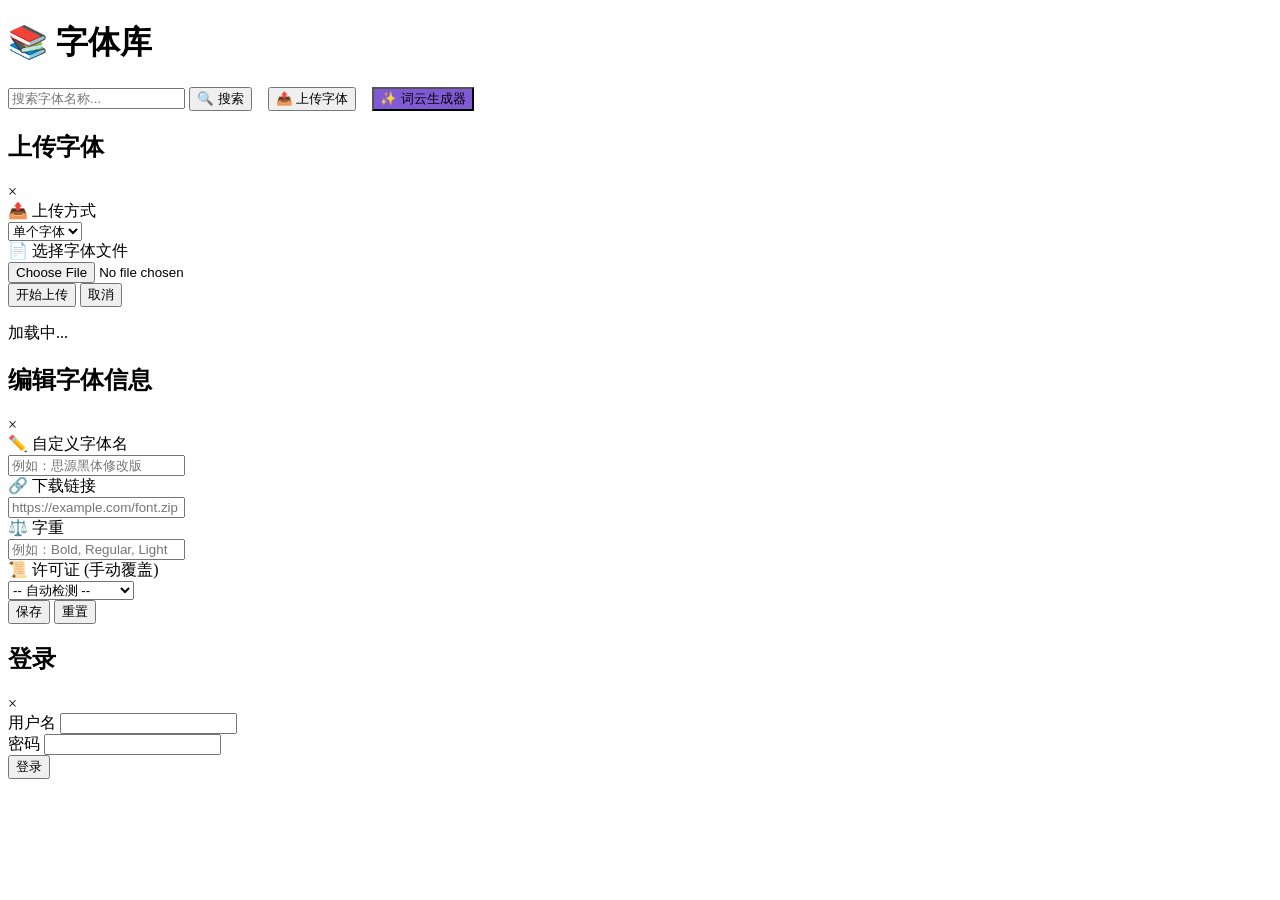
==== web/templates/index.html @ f1d433ff "v0.1" ====
<!DOCTYPE html>
<html lang="zh-CN">
<head>
    <meta charset="UTF-8">
    <meta name="viewport" content="width=device-width, initial-scale=1.0">
    <title>字体库 - 卡片展示</title>
    <link rel="stylesheet" href="/static/fontawesome/css/all.min.css">
    <link rel="stylesheet" href="/static/style.css">
</head>
<body>
    <div class="container">
        <header>
            <h1>📚 字体库</h1>
            <div style="display: flex; gap: 1rem;">
                <div class="search-bar">
                    <input type="text" id="searchInput" placeholder="搜索字体名称...">
                    <button id="searchBtn">🔍 搜索</button>
                </div>
                <button id="uploadBtn" class="upload-btn">📤 上传字体</button>
                <button id="wordcloudBtn" class="upload-btn" style="background: #805ad5;">✨ 词云生成器</button>
            </div>
        </header>

        <!-- 模态框 -->
        <div id="uploadModal" class="modal">
            <div class="modal-content">
                <div class="modal-header">
                    <h2>上传字体</h2>
                    <span class="close">&times;</span>
                </div>
                <form id="uploadForm" enctype="multipart/form-data">
                    <div class="form-block">
                        <div class="fieldset-wrapper">
                            <div class="fieldset-label">📤 上传方式</div>
                            <select id="uploadType" class="upload-select">
                                <option value="single">单个字体</option>
                                <option value="batch">批量上传</option>
                            </select>
                        </div>
                    </div>
                    <div id="singleUploadArea" class="form-block">
                        <div class="fieldset-wrapper">
                            <div class="fieldset-label">📄 选择字体文件</div>
                            <input type="file" id="singleFile" accept=".ttf,.otf,.ttc,.otc" class="file-input">
                        </div>
                    </div>
                    <div id="batchUploadArea" class="form-block" style="display: none;">
                        <div class="fieldset-wrapper">
                            <div class="fieldset-label">📁 选择多个字体文件</div>
                            <input type="file" id="batchFiles" multiple accept=".ttf,.otf,.ttc,.otc" class="file-input">
                            <div class="helper-text">批量上传将使用随机模式生成词云</div>
                        </div>
                    </div>
                    <div class="form-actions">
                        <button type="submit" class="submit-btn">开始上传</button>
                        <button type="button" class="cancel-btn" id="cancelUploadBtn">取消</button>
                    </div>
                    <div id="uploadResult" style="margin-top: 1rem; text-align: center;"></div>
                </form>
            </div>
        </div>

        <div class="card-grid" id="cardGrid">
            <div class="loading"><i class="fas fa-spinner fa-pulse"></i> 加载中...</div>
        </div>

        <div class="pagination" id="pagination"></div>
    </div>

    <!-- 编辑字体模态框 -->
    <div id="editFontModal" class="modal">
        <div class="modal-content">
            <div class="modal-header">
                <h2>编辑字体信息</h2>
                <span class="close-modal">&times;</span>
            </div>
            <form id="editFontForm">
                <input type="hidden" id="editFontName">
                <!-- 自定义字体名 -->
                <div class="form-block">
                    <div class="fieldset-wrapper">
                        <div class="fieldset-label">✏️ 自定义字体名</div>
                        <input type="text" id="customFontName" placeholder="例如：思源黑体修改版">
                    </div>
                </div>
                <!-- 下载链接 -->
                <div class="form-block">
                    <div class="fieldset-wrapper">
                        <div class="fieldset-label">🔗 下载链接</div>
                        <input type="url" id="customDownloadLink" placeholder="https://example.com/font.zip">
                    </div>
                </div>
                <!-- 字重 -->
                <div class="form-block">
                    <div class="fieldset-wrapper">
                        <div class="fieldset-label">⚖️ 字重</div>
                        <input type="text" id="customFontWeight" placeholder="例如：Bold, Regular, Light">
                    </div>
                </div>
                <!-- 许可证选择（新增） -->
                <div class="form-block">
                    <div class="fieldset-wrapper">
                        <div class="fieldset-label">📜 许可证 (手动覆盖)</div>
                        <select id="customLicenseSelect" class="license-select">
                            <option value="">-- 自动检测 --</option>
                            <option value="OFL">OFL</option>
                            <option value="GPL">GPL</option>
                            <option value="MIT">MIT</option>
                            <option value="Apache">Apache</option>
                            <option value="BSD">BSD</option>
                            <option value="Free">其他开源免费声明</option>
                            <option value="unknown">商用需授权</option>
                        </select>
                    </div>
                </div>
                <div class="form-actions">
                    <button type="submit" class="submit-btn">保存</button>
                    <button type="button" class="cancel-btn" id="resetEditBtn">重置</button>
                </div>
            </form>
        </div>
    </div>

    <!-- 登录模态框 -->
    <div id="loginModal" class="modal">
        <div class="modal-content" style="width: 350px;">
            <div class="modal-header">
                <h2>登录</h2>
                <span class="close-login">&times;</span>
            </div>
            <form id="loginForm">
                <div class="form-group">
                    <label>用户名</label>
                    <input type="text" id="loginUsername" required>
                </div>
                <div class="form-group">
                    <label>密码</label>
                    <input type="password" id="loginPassword" required>
                </div>
                <button type="submit" class="submit-btn">登录</button>
                <div id="loginError" style="color:red; margin-top:10px;"></div>
            </form>
        </div>
    </div>

    <script src="/static/script.js"></script>
</body>
</html>
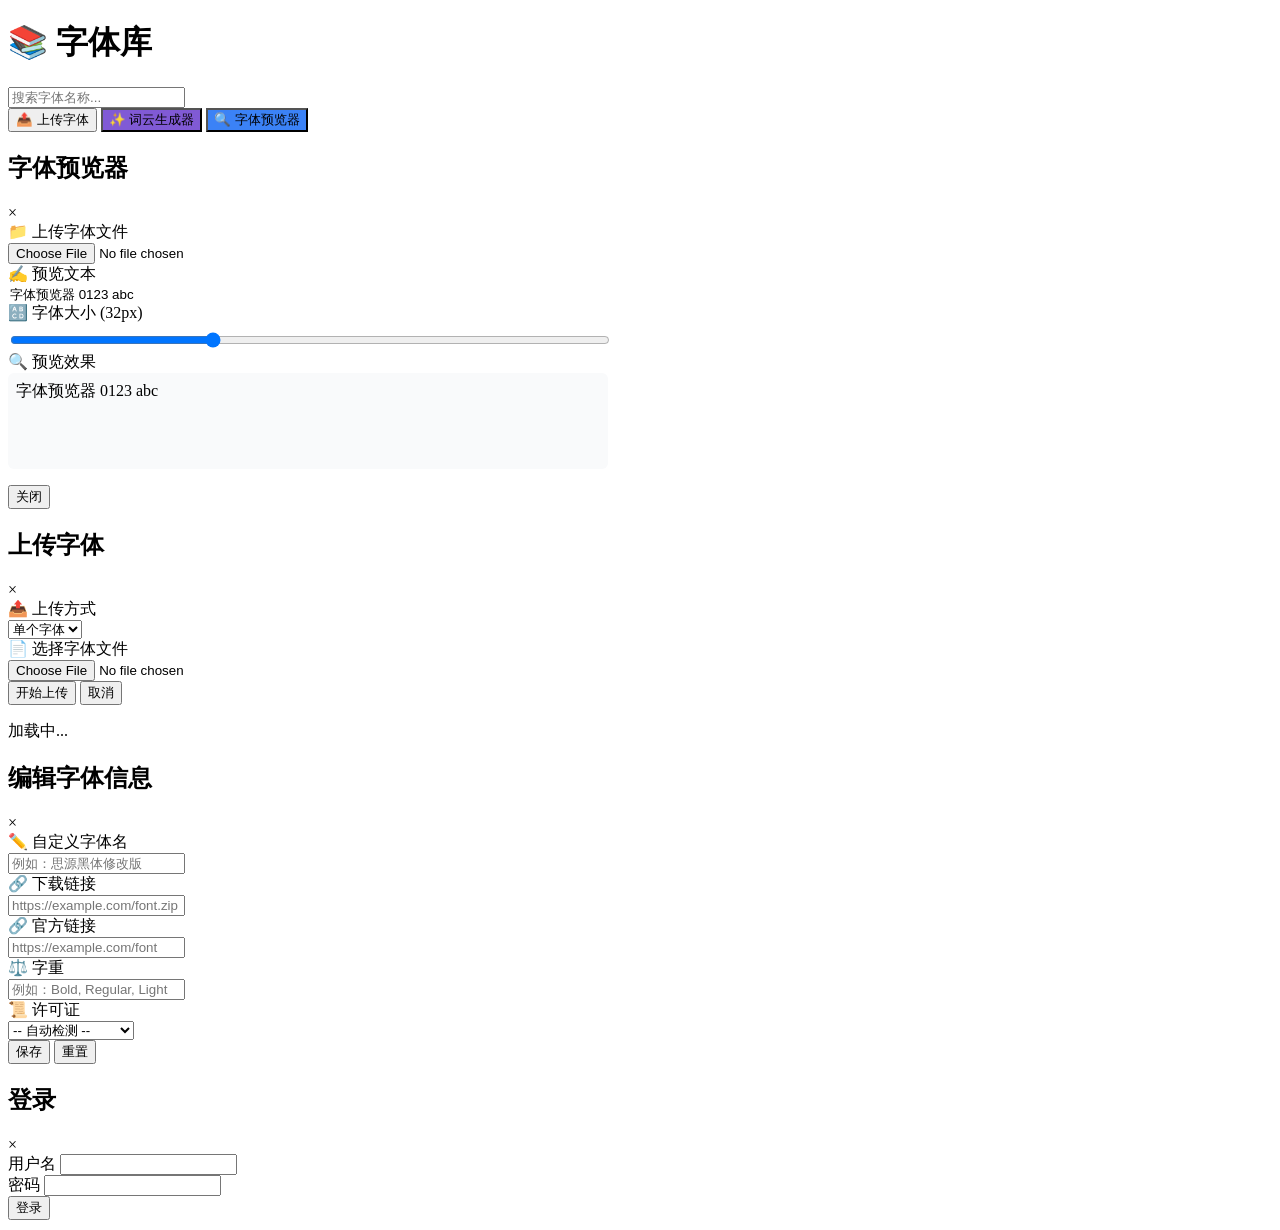
==== commit a3fe8538: "新增字体预览器功能和优化部分功能" ====
--- a/web/templates/index.html
+++ b/web/templates/index.html
@@ -8,19 +8,61 @@
     <link rel="stylesheet" href="/static/style.css">
 </head>
 <body>
-    <div class="container">
-        <header>
+    <div class="fixed-header">
+        <div class="header-inner">
             <h1>📚 字体库</h1>
-            <div style="display: flex; gap: 1rem;">
-                <div class="search-bar">
-                    <input type="text" id="searchInput" placeholder="搜索字体名称...">
-                    <button id="searchBtn">🔍 搜索</button>
-                </div>
+            <div class="search-wrapper">
+                <input type="text" id="searchInput" placeholder="搜索字体名称...">
+                <i class="fas fa-search" id="searchIcon"></i>
+            </div>
+            <div class="header-actions">
                 <button id="uploadBtn" class="upload-btn">📤 上传字体</button>
                 <button id="wordcloudBtn" class="upload-btn" style="background: #805ad5;">✨ 词云生成器</button>
+                <button id="fontPreviewBtn" class="upload-btn" style="background: #3b82f6;">🔍 字体预览器</button>
             </div>
-        </header>
-
+            <!-- 字体预览器模态框 -->
+            <div id="fontPreviewModal" class="modal">
+                <div class="modal-content" style="width: 600px;">
+                    <div class="modal-header">
+                        <h2>字体预览器</h2>
+                        <span class="close-preview">&times;</span>
+                    </div>
+                    <!-- 上传字体 -->
+                    <div class="form-block">
+                        <div class="fieldset-wrapper">
+                            <div class="fieldset-label">📁 上传字体文件</div>
+                            <input type="file" id="previewFontFile" accept=".ttf,.otf,.woff2" style="border: none; background: transparent; width: 100%;">
+                        </div>
+                    </div>
+                    <!-- 预览文本 -->
+                    <div class="form-block">
+                        <div class="fieldset-wrapper">
+                            <div class="fieldset-label">✍️ 预览文本</div>
+                            <input type="text" id="previewText" value="字体预览器 0123 abc" style="border: none; background: transparent; width: 100%;">
+                        </div>
+                    </div>
+                    <!-- 字体大小 -->
+                    <div class="form-block">
+                        <div class="fieldset-wrapper">
+                            <div class="fieldset-label">🔠 字体大小 (<span id="fontSizeValue">32</span>px)</div>
+                            <input type="range" id="fontSizeSlider" min="12" max="72" value="32" step="1" style="width: 100%; margin-top: 0.5rem;">
+                        </div>
+                    </div>
+                    <!-- 预览区域 -->
+                    <div class="form-block">
+                        <div class="fieldset-wrapper">
+                            <div class="fieldset-label">🔍 预览效果</div>
+                            <div id="previewTextElement" style="min-height: 80px; padding: 0.5rem; background: #f9fafb; border-radius: 6px;">字体预览器 0123 abc</div>
+                        </div>
+                    </div>
+                    <div class="form-actions" style="margin-top: 1rem;">
+                        <button class="cancel-btn" id="closePreviewModalBtn">关闭</button>
+                    </div>
+                </div>
+            </div>
+        </div>
+    </div>
+    <div class="container">
         <!-- 模态框 -->
         <div id="uploadModal" class="modal">
             <div class="modal-content">
@@ -48,7 +90,6 @@
                         <div class="fieldset-wrapper">
                             <div class="fieldset-label">📁 选择多个字体文件</div>
                             <input type="file" id="batchFiles" multiple accept=".ttf,.otf,.ttc,.otc" class="file-input">
-                            <div class="helper-text">批量上传将使用随机模式生成词云</div>
                         </div>
                     </div>
                     <div class="form-actions">
@@ -90,6 +131,12 @@
                         <input type="url" id="customDownloadLink" placeholder="https://example.com/font.zip">
                     </div>
                 </div>
+                <div class="form-block">
+                    <div class="fieldset-wrapper">
+                        <div class="fieldset-label">🔗 官方链接</div>
+                        <input type="url" id="customOfficialLink" placeholder="https://example.com/font">
+                    </div>
+                </div>
                 <!-- 字重 -->
                 <div class="form-block">
                     <div class="fieldset-wrapper">
@@ -100,7 +147,7 @@
                 <!-- 许可证选择（新增） -->
                 <div class="form-block">
                     <div class="fieldset-wrapper">
-                        <div class="fieldset-label">📜 许可证 (手动覆盖)</div>
+                        <div class="fieldset-label">📜 许可证</div>
                         <select id="customLicenseSelect" class="license-select">
                             <option value="">-- 自动检测 --</option>
                             <option value="OFL">OFL</option>
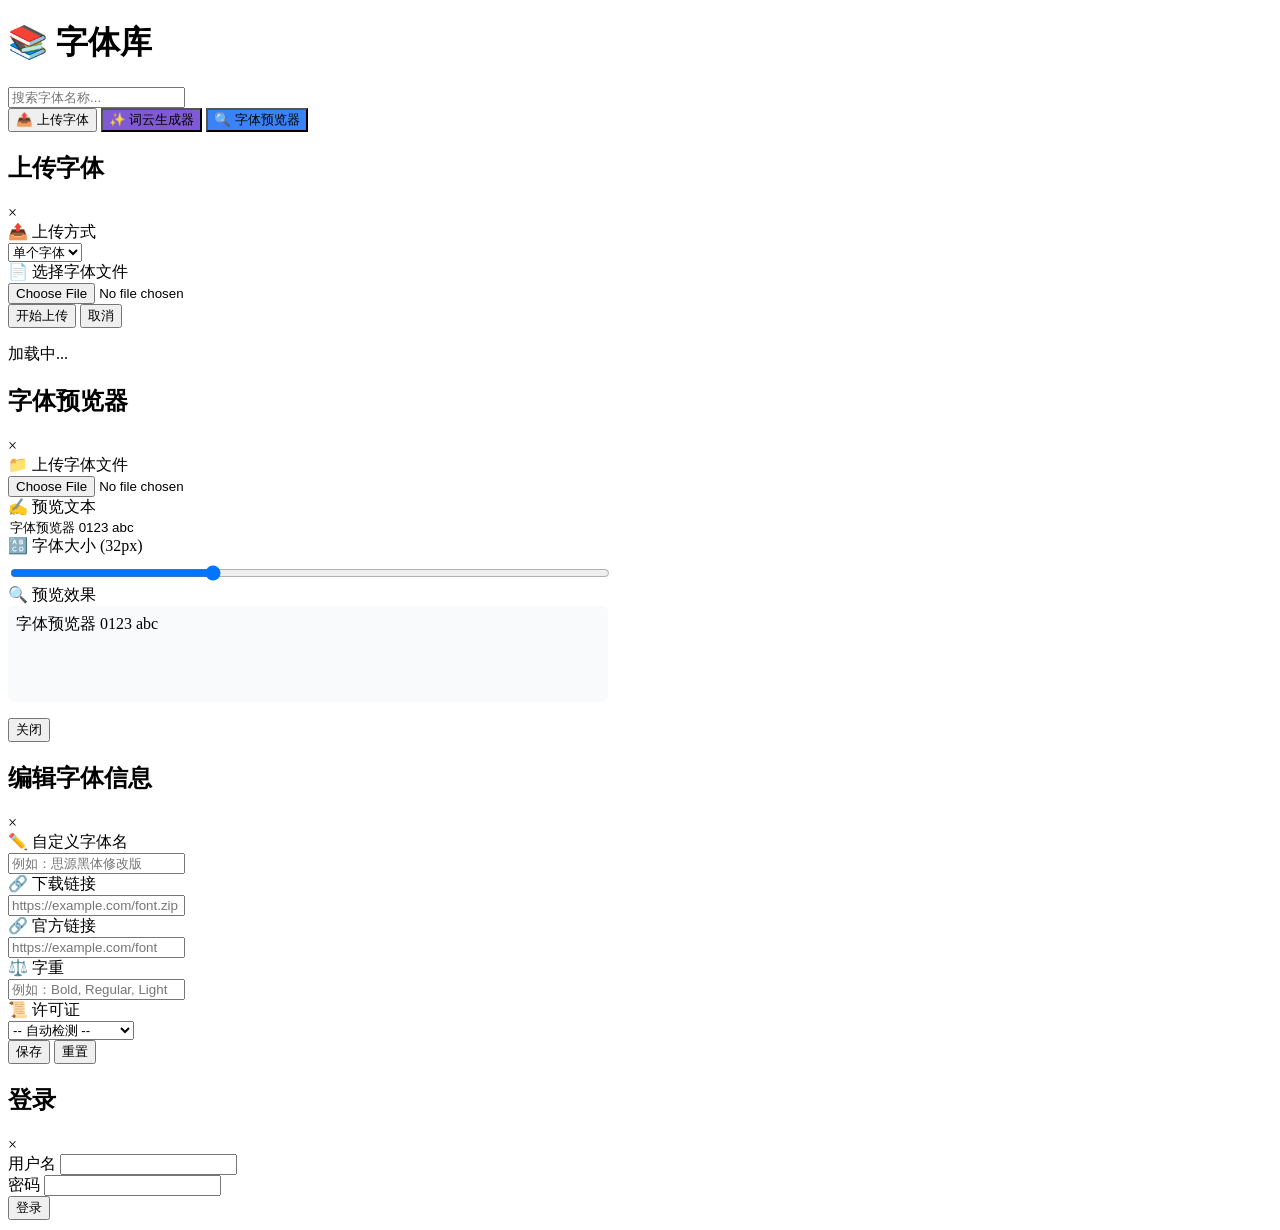
==== commit 89bdc622: "优化搜索框的展示" ====
--- a/web/templates/index.html
+++ b/web/templates/index.html
@@ -9,7 +9,7 @@
 </head>
 <body>
     <div class="fixed-header">
-        <div class="header-inner">
+        <header>
             <h1>📚 字体库</h1>
             <div class="search-wrapper">
                 <input type="text" id="searchInput" placeholder="搜索字体名称...">
@@ -20,47 +20,7 @@
                 <button id="wordcloudBtn" class="upload-btn" style="background: #805ad5;">✨ 词云生成器</button>
                 <button id="fontPreviewBtn" class="upload-btn" style="background: #3b82f6;">🔍 字体预览器</button>
             </div>
-            <!-- 字体预览器模态框 -->
-            <div id="fontPreviewModal" class="modal">
-                <div class="modal-content" style="width: 600px;">
-                    <div class="modal-header">
-                        <h2>字体预览器</h2>
-                        <span class="close-preview">&times;</span>
-                    </div>
-                    <!-- 上传字体 -->
-                    <div class="form-block">
-                        <div class="fieldset-wrapper">
-                            <div class="fieldset-label">📁 上传字体文件</div>
-                            <input type="file" id="previewFontFile" accept=".ttf,.otf,.woff2" style="border: none; background: transparent; width: 100%;">
-                        </div>
-                    </div>
-                    <!-- 预览文本 -->
-                    <div class="form-block">
-                        <div class="fieldset-wrapper">
-                            <div class="fieldset-label">✍️ 预览文本</div>
-                            <input type="text" id="previewText" value="字体预览器 0123 abc" style="border: none; background: transparent; width: 100%;">
-                        </div>
-                    </div>
-                    <!-- 字体大小 -->
-                    <div class="form-block">
-                        <div class="fieldset-wrapper">
-                            <div class="fieldset-label">🔠 字体大小 (<span id="fontSizeValue">32</span>px)</div>
-                            <input type="range" id="fontSizeSlider" min="12" max="72" value="32" step="1" style="width: 100%; margin-top: 0.5rem;">
-                        </div>
-                    </div>
-                    <!-- 预览区域 -->
-                    <div class="form-block">
-                        <div class="fieldset-wrapper">
-                            <div class="fieldset-label">🔍 预览效果</div>
-                            <div id="previewTextElement" style="min-height: 80px; padding: 0.5rem; background: #f9fafb; border-radius: 6px;">字体预览器 0123 abc</div>
-                        </div>
-                    </div>
-                    <div class="form-actions" style="margin-top: 1rem;">
-                        <button class="cancel-btn" id="closePreviewModalBtn">关闭</button>
-                    </div>
-                </div>
-            </div>
-        </div>
+        </header>
     </div>
     <div class="container">
         <!-- 模态框 -->
@@ -106,6 +66,47 @@
         </div>
 
         <div class="pagination" id="pagination"></div>
+    </div>
+
+    <!-- 字体预览器模态框 -->
+    <div id="fontPreviewModal" class="modal">
+        <div class="modal-content" style="width: 600px;">
+            <div class="modal-header">
+                <h2>字体预览器</h2>
+                <span class="close-preview">&times;</span>
+            </div>
+            <!-- 上传字体 -->
+            <div class="form-block">
+                <div class="fieldset-wrapper">
+                    <div class="fieldset-label">📁 上传字体文件</div>
+                    <input type="file" id="previewFontFile" accept=".ttf,.otf,.woff2" style="border: none; background: transparent; width: 100%;">
+                </div>
+            </div>
+            <!-- 预览文本 -->
+            <div class="form-block">
+                <div class="fieldset-wrapper">
+                    <div class="fieldset-label">✍️ 预览文本</div>
+                    <input type="text" id="previewText" value="字体预览器 0123 abc" style="border: none; background: transparent; width: 100%;">
+                </div>
+            </div>
+            <!-- 字体大小 -->
+            <div class="form-block">
+                <div class="fieldset-wrapper">
+                    <div class="fieldset-label">🔠 字体大小 (<span id="fontSizeValue">32</span>px)</div>
+                    <input type="range" id="fontSizeSlider" min="12" max="72" value="32" step="1" style="width: 100%; margin-top: 0.5rem;">
+                </div>
+            </div>
+            <!-- 预览区域 -->
+            <div class="form-block">
+                <div class="fieldset-wrapper">
+                    <div class="fieldset-label">🔍 预览效果</div>
+                    <div id="previewTextElement" style="min-height: 80px; padding: 0.5rem; background: #f9fafb; border-radius: 6px;">字体预览器 0123 abc</div>
+                </div>
+            </div>
+            <div class="form-actions" style="margin-top: 1rem;">
+                <button class="cancel-btn" id="closePreviewModalBtn">关闭</button>
+            </div>
+        </div>
     </div>
 
     <!-- 编辑字体模态框 -->
